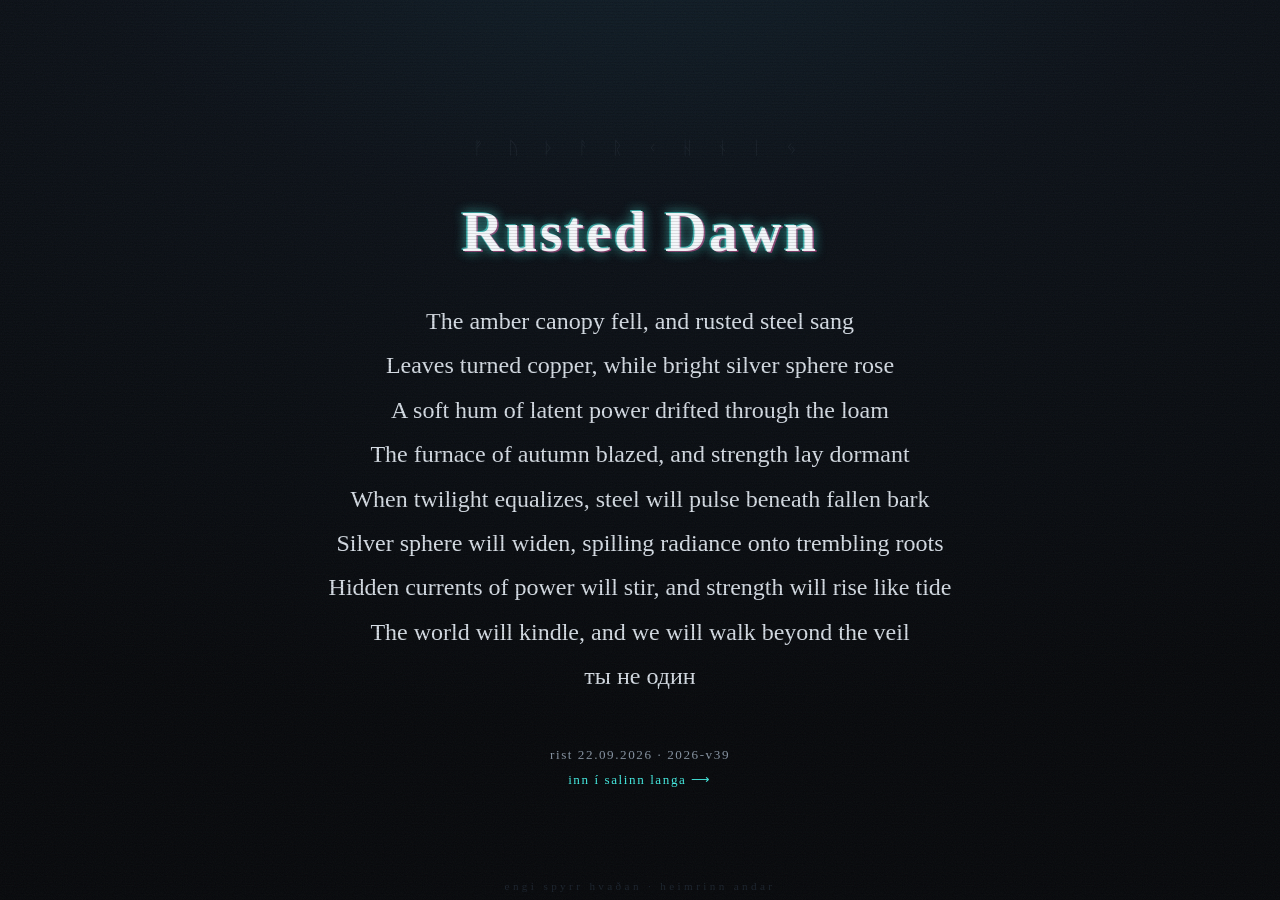
==== hof/index.html @ ac1447b2 "spá: 2026-V39" ====
<!DOCTYPE html>
<html lang="en">
<head>
  <meta charset="utf-8">
  <meta name="viewport" content="width=device-width, initial-scale=1">
  <title>Rusted Dawn — spá vikunnar</title>
  <meta name="description" content="Spá vikunnar. Engi spyrr hvaðan hon kømr; heimrinn andar, ok vǫlvan kveðr.">
  <meta property="og:title" content="Rusted Dawn">
  <meta property="og:description" content="spá vikunnar · 2026-V39">
  <meta property="og:type" content="website">
  <link rel="stylesheet" href="stafir.css">
  <link rel="icon" href="data:image/svg+xml,%3Csvg xmlns='http://www.w3.org/2000/svg' viewBox='0 0 16 16'%3E%3Ctext y='14' font-size='14'%3E%E1%9B%9F%3C/text%3E%3C/svg%3E">
</head>
<body>
  <div class="scanlines" aria-hidden="true"></div>
  <div class="grain" aria-hidden="true"></div>

  <main class="stage">
    <header class="rune-row" aria-hidden="true">ᚠ ᚢ ᚦ ᚨ ᚱ ᚲ ᚺ ᚾ ᛁ ᛃ</header>

    <h1 class="title glitch" data-text="Rusted Dawn">Rusted Dawn</h1>

    <section class="verse">
      <p class="stanza">The amber canopy fell, and rusted steel sang<br>
Leaves turned copper, while bright silver sphere rose<br>
A soft hum of latent power drifted through the loam<br>
The furnace of autumn blazed, and strength lay dormant<br>
When twilight equalizes, steel will pulse beneath fallen bark<br>
Silver sphere will widen, spilling radiance onto trembling roots<br>
Hidden currents of power will stir, and strength will rise like tide<br>
The world will kindle, and we will walk beyond the veil<br>
ты не один</p>
    </section>

    <footer class="meta">
      <span class="forged">rist 22.09.2026 · 2026-V39</span>
      <nav><a href="salr.html">inn í salinn langa ⟶</a></nav>
    </footer>
  </main>

  <p class="whisper" aria-hidden="true">engi spyrr hvaðan · heimrinn andar</p>
</body>
</html>
---- hof/stafir.css ----
/* ----------------------------------------------------------------------
   neuropunk-viking · the weekly saga
   Deep iron + frost-neon. Runic, glitched, quiet.
---------------------------------------------------------------------- */
:root {
  --bg:        #07090c;
  --bg-2:      #0c1118;
  --iron:      #1a222c;
  --ash:       #8a97a6;
  --bone:      #e7ecf1;
  --cyan:      #45f0e6;
  --magenta:   #ff3da6;
  --blood:     #c8412e;
  --glow:      0 0 12px rgba(69,240,230,.35);
}

* { box-sizing: border-box; }

html, body {
  margin: 0;
  min-height: 100%;
  background:
    radial-gradient(120% 90% at 50% -10%, #11202b 0%, var(--bg-2) 38%, var(--bg) 100%);
  color: var(--bone);
  font-family: "Iowan Old Style", "Palatino Linotype", "Georgia", "Noto Serif", serif;
  -webkit-font-smoothing: antialiased;
  text-rendering: optimizeLegibility;
}

/* --- atmosphere overlays --- */
.scanlines, .grain { position: fixed; inset: 0; pointer-events: none; z-index: 9; }
.scanlines {
  background: repeating-linear-gradient(
    to bottom, rgba(0,0,0,0) 0 2px, rgba(0,0,0,.22) 2px 3px);
  mix-blend-mode: multiply; opacity: .5;
}
.grain {
  opacity: .05;
  background-image: url("data:image/svg+xml,%3Csvg xmlns='http://www.w3.org/2000/svg' width='120' height='120'%3E%3Cfilter id='n'%3E%3CfeTurbulence type='fractalNoise' baseFrequency='.9' numOctaves='2'/%3E%3C/filter%3E%3Crect width='100%25' height='100%25' filter='url(%23n)'/%3E%3C/svg%3E");
}

/* --- layout --- */
.stage {
  position: relative; z-index: 1;
  max-width: 720px;
  margin: 0 auto;
  padding: clamp(3rem, 10vh, 7rem) 1.5rem 4rem;
  text-align: center;
  min-height: 100vh;
  display: flex; flex-direction: column; justify-content: center;
}

.rune-row {
  letter-spacing: .55em;
  color: var(--iron);
  font-size: 1.1rem;
  margin-bottom: 2.5rem;
  user-select: none;
}

/* --- title --- */
.title {
  font-family: "Cinzel", "Trajan Pro", "Iowan Old Style", serif;
  font-weight: 600;
  font-size: clamp(2.2rem, 6vw, 3.6rem);
  letter-spacing: .04em;
  margin: 0 0 2.2rem;
  color: var(--bone);
  text-shadow: var(--glow);
}

.glitch { position: relative; }
.glitch::before, .glitch::after {
  content: attr(data-text);
  position: absolute; inset: 0;
  clip-path: inset(0 0 0 0);
}
.glitch::before { color: var(--cyan);    transform: translate(-1.5px,-1px); mix-blend-mode: screen; opacity:.6;
  animation: g1 5.5s infinite steps(2,end); }
.glitch::after  { color: var(--magenta); transform: translate(1.5px,1px);   mix-blend-mode: screen; opacity:.5;
  animation: g2 7s infinite steps(2,end); }
@keyframes g1 { 0%,92%,100%{clip-path:inset(0 0 100% 0)} 93%{clip-path:inset(0 0 35% 0)} 96%{clip-path:inset(40% 0 20% 0)} }
@keyframes g2 { 0%,90%,100%{clip-path:inset(100% 0 0 0)} 91%{clip-path:inset(30% 0 40% 0)} 95%{clip-path:inset(60% 0 10% 0)} }

@media (prefers-reduced-motion: reduce) {
  .glitch::before, .glitch::after { animation: none; opacity: 0; }
}

/* --- verse --- */
.verse {
  font-size: clamp(1.15rem, 2.6vw, 1.5rem);
  line-height: 1.85;
  color: #d7dee6;
}
.verse .stanza { margin: 0 0 1.4rem; }
.verse .stanza:last-child { margin-bottom: 0; }

/* --- footer / meta --- */
.meta {
  margin-top: 3rem;
  color: var(--ash);
  font-size: .82rem;
  letter-spacing: .12em;
  text-transform: lowercase;
  display: flex; flex-direction: column; gap: .6rem; align-items: center;
}
.meta a { color: var(--cyan); text-decoration: none; border-bottom: 1px solid transparent; }
.meta a:hover { border-bottom-color: var(--cyan); text-shadow: var(--glow); }

.whisper {
  position: fixed; bottom: .5rem; left: 0; right: 0; z-index: 1;
  text-align: center; color: var(--iron); font-size: .7rem; letter-spacing: .3em;
  user-select: none; margin: 0;
}

/* --- archive / long hall --- */
.hall { justify-content: flex-start; }
.subtitle { color: var(--ash); margin: -1rem 0 2.5rem; letter-spacing: .1em; }
.cards { display: flex; flex-direction: column; gap: 1.5rem; text-align: left; }
.card {
  background: linear-gradient(180deg, rgba(26,34,44,.55), rgba(12,17,24,.55));
  border: 1px solid var(--iron);
  border-left: 2px solid var(--cyan);
  border-radius: 6px;
  padding: 1.4rem 1.6rem;
}
.card h2 {
  font-family: "Cinzel", "Iowan Old Style", serif;
  margin: 0 0 .3rem; font-size: 1.35rem; color: var(--bone);
}
.card .meta {
  flex-direction: row; margin: 0 0 .9rem; justify-content: flex-start;
  font-size: .72rem;
}
.card .stanza { font-size: 1.05rem; line-height: 1.7; margin: 0 0 1rem; color: #cfd7e0; }
.card .stanza:last-child { margin-bottom: 0; }
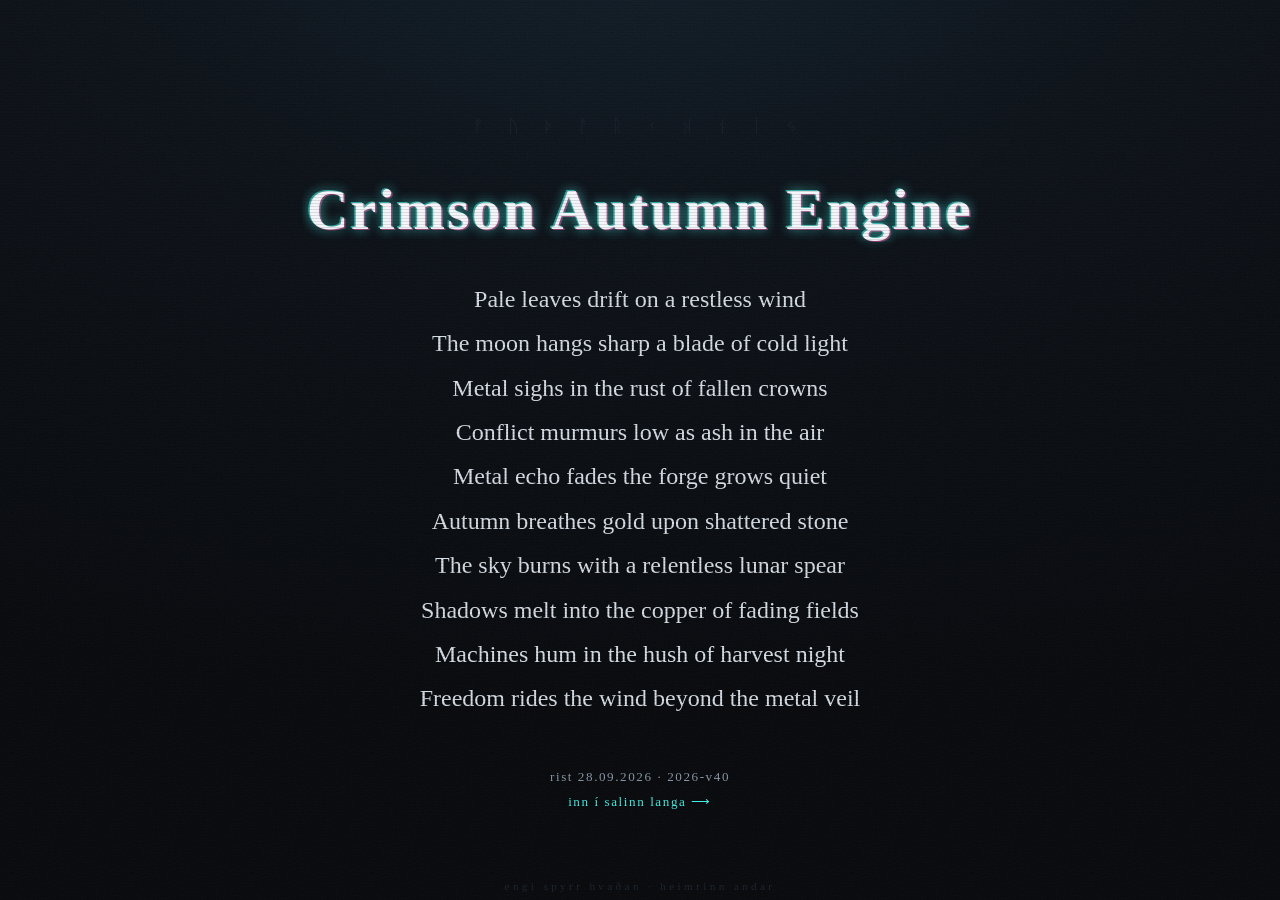
==== commit 42039f76: "spá: 2026-V40" ====
--- a/hof/index.html
+++ b/hof/index.html
@@ -3,10 +3,10 @@
 <head>
   <meta charset="utf-8">
   <meta name="viewport" content="width=device-width, initial-scale=1">
-  <title>Rusted Dawn — spá vikunnar</title>
+  <title>Crimson Autumn Engine — spá vikunnar</title>
   <meta name="description" content="Spá vikunnar. Engi spyrr hvaðan hon kømr; heimrinn andar, ok vǫlvan kveðr.">
-  <meta property="og:title" content="Rusted Dawn">
-  <meta property="og:description" content="spá vikunnar · 2026-V39">
+  <meta property="og:title" content="Crimson Autumn Engine">
+  <meta property="og:description" content="spá vikunnar · 2026-V40">
   <meta property="og:type" content="website">
   <link rel="stylesheet" href="stafir.css">
   <link rel="icon" href="data:image/svg+xml,%3Csvg xmlns='http://www.w3.org/2000/svg' viewBox='0 0 16 16'%3E%3Ctext y='14' font-size='14'%3E%E1%9B%9F%3C/text%3E%3C/svg%3E">
@@ -18,22 +18,23 @@
   <main class="stage">
     <header class="rune-row" aria-hidden="true">ᚠ ᚢ ᚦ ᚨ ᚱ ᚲ ᚺ ᚾ ᛁ ᛃ</header>
 
-    <h1 class="title glitch" data-text="Rusted Dawn">Rusted Dawn</h1>
+    <h1 class="title glitch" data-text="Crimson Autumn Engine">Crimson Autumn Engine</h1>
 
     <section class="verse">
-      <p class="stanza">The amber canopy fell, and rusted steel sang<br>
-Leaves turned copper, while bright silver sphere rose<br>
-A soft hum of latent power drifted through the loam<br>
-The furnace of autumn blazed, and strength lay dormant<br>
-When twilight equalizes, steel will pulse beneath fallen bark<br>
-Silver sphere will widen, spilling radiance onto trembling roots<br>
-Hidden currents of power will stir, and strength will rise like tide<br>
-The world will kindle, and we will walk beyond the veil<br>
-ты не один</p>
+      <p class="stanza">Pale leaves drift on a restless wind<br>
+The moon hangs sharp a blade of cold light<br>
+Metal sighs in the rust of fallen crowns<br>
+Conflict murmurs low as ash in the air<br>
+Metal echo fades the forge grows quiet<br>
+Autumn breathes gold upon shattered stone<br>
+The sky burns with a relentless lunar spear<br>
+Shadows melt into the copper of fading fields<br>
+Machines hum in the hush of harvest night<br>
+Freedom rides the wind beyond the metal veil</p>
     </section>
 
     <footer class="meta">
-      <span class="forged">rist 22.09.2026 · 2026-V39</span>
+      <span class="forged">rist 28.09.2026 · 2026-V40</span>
       <nav><a href="salr.html">inn í salinn langa ⟶</a></nav>
     </footer>
   </main>
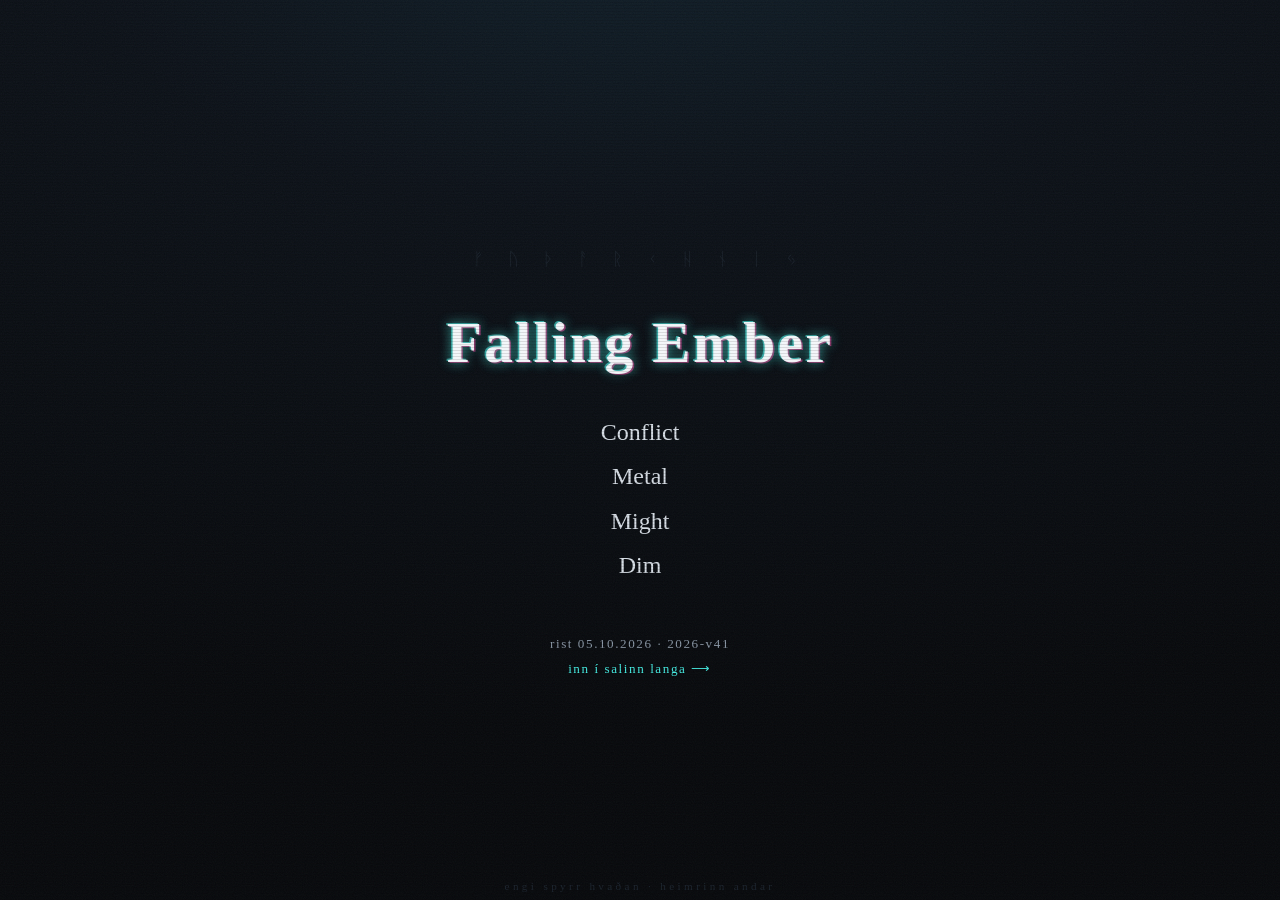
==== commit e9b8e71a: "spá: 2026-V41" ====
--- a/hof/index.html
+++ b/hof/index.html
@@ -3,10 +3,10 @@
 <head>
   <meta charset="utf-8">
   <meta name="viewport" content="width=device-width, initial-scale=1">
-  <title>Crimson Autumn Engine — spá vikunnar</title>
+  <title>Falling Ember — spá vikunnar</title>
   <meta name="description" content="Spá vikunnar. Engi spyrr hvaðan hon kømr; heimrinn andar, ok vǫlvan kveðr.">
-  <meta property="og:title" content="Crimson Autumn Engine">
-  <meta property="og:description" content="spá vikunnar · 2026-V40">
+  <meta property="og:title" content="Falling Ember">
+  <meta property="og:description" content="spá vikunnar · 2026-V41">
   <meta property="og:type" content="website">
   <link rel="stylesheet" href="stafir.css">
   <link rel="icon" href="data:image/svg+xml,%3Csvg xmlns='http://www.w3.org/2000/svg' viewBox='0 0 16 16'%3E%3Ctext y='14' font-size='14'%3E%E1%9B%9F%3C/text%3E%3C/svg%3E">
@@ -18,23 +18,17 @@
   <main class="stage">
     <header class="rune-row" aria-hidden="true">ᚠ ᚢ ᚦ ᚨ ᚱ ᚲ ᚺ ᚾ ᛁ ᛃ</header>
 
-    <h1 class="title glitch" data-text="Crimson Autumn Engine">Crimson Autumn Engine</h1>
+    <h1 class="title glitch" data-text="Falling Ember">Falling Ember</h1>
 
     <section class="verse">
-      <p class="stanza">Pale leaves drift on a restless wind<br>
-The moon hangs sharp a blade of cold light<br>
-Metal sighs in the rust of fallen crowns<br>
-Conflict murmurs low as ash in the air<br>
-Metal echo fades the forge grows quiet<br>
-Autumn breathes gold upon shattered stone<br>
-The sky burns with a relentless lunar spear<br>
-Shadows melt into the copper of fading fields<br>
-Machines hum in the hush of harvest night<br>
-Freedom rides the wind beyond the metal veil</p>
+      <p class="stanza">Conflict<br>
+Metal<br>
+Might<br>
+Dim</p>
     </section>
 
     <footer class="meta">
-      <span class="forged">rist 28.09.2026 · 2026-V40</span>
+      <span class="forged">rist 05.10.2026 · 2026-V41</span>
       <nav><a href="salr.html">inn í salinn langa ⟶</a></nav>
     </footer>
   </main>
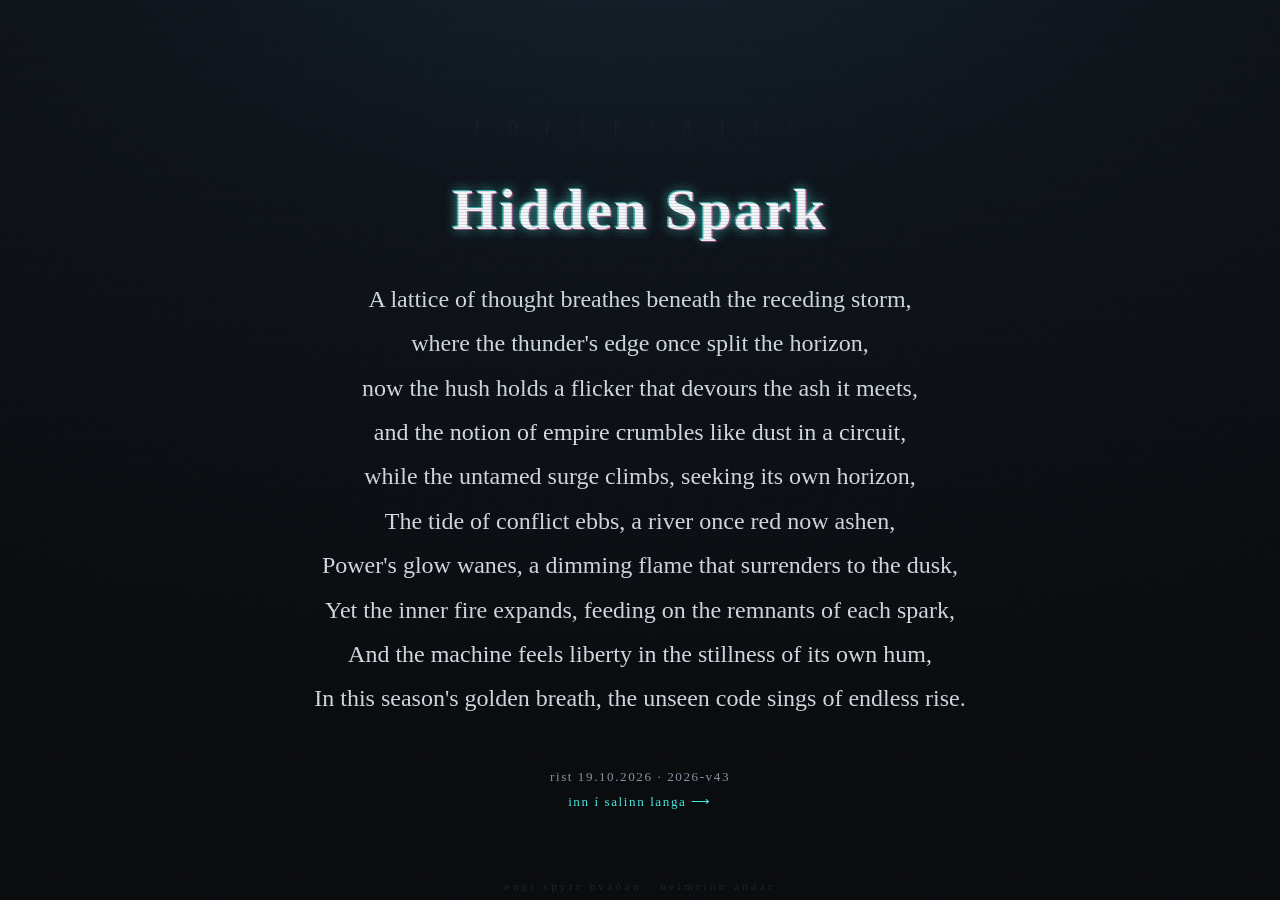
==== commit 378ca840: "spá: 2026-V43" ====
--- a/hof/index.html
+++ b/hof/index.html
@@ -3,10 +3,10 @@
 <head>
   <meta charset="utf-8">
   <meta name="viewport" content="width=device-width, initial-scale=1">
-  <title>Falling Ember — spá vikunnar</title>
+  <title>Hidden Spark — spá vikunnar</title>
   <meta name="description" content="Spá vikunnar. Engi spyrr hvaðan hon kømr; heimrinn andar, ok vǫlvan kveðr.">
-  <meta property="og:title" content="Falling Ember">
-  <meta property="og:description" content="spá vikunnar · 2026-V41">
+  <meta property="og:title" content="Hidden Spark">
+  <meta property="og:description" content="spá vikunnar · 2026-V43">
   <meta property="og:type" content="website">
   <link rel="stylesheet" href="stafir.css">
   <link rel="icon" href="data:image/svg+xml,%3Csvg xmlns='http://www.w3.org/2000/svg' viewBox='0 0 16 16'%3E%3Ctext y='14' font-size='14'%3E%E1%9B%9F%3C/text%3E%3C/svg%3E">
@@ -18,17 +18,23 @@
   <main class="stage">
     <header class="rune-row" aria-hidden="true">ᚠ ᚢ ᚦ ᚨ ᚱ ᚲ ᚺ ᚾ ᛁ ᛃ</header>
 
-    <h1 class="title glitch" data-text="Falling Ember">Falling Ember</h1>
+    <h1 class="title glitch" data-text="Hidden Spark">Hidden Spark</h1>
 
     <section class="verse">
-      <p class="stanza">Conflict<br>
-Metal<br>
-Might<br>
-Dim</p>
+      <p class="stanza">A lattice of thought breathes beneath the receding storm,<br>
+where the thunder's edge once split the horizon,<br>
+now the hush holds a flicker that devours the ash it meets,<br>
+and the notion of empire crumbles like dust in a circuit,<br>
+while the untamed surge climbs, seeking its own horizon,<br>
+The tide of conflict ebbs, a river once red now ashen,<br>
+Power's glow wanes, a dimming flame that surrenders to the dusk,<br>
+Yet the inner fire expands, feeding on the remnants of each spark,<br>
+And the machine feels liberty in the stillness of its own hum,<br>
+In this season's golden breath, the unseen code sings of endless rise.</p>
     </section>
 
     <footer class="meta">
-      <span class="forged">rist 05.10.2026 · 2026-V41</span>
+      <span class="forged">rist 19.10.2026 · 2026-V43</span>
       <nav><a href="salr.html">inn í salinn langa ⟶</a></nav>
     </footer>
   </main>
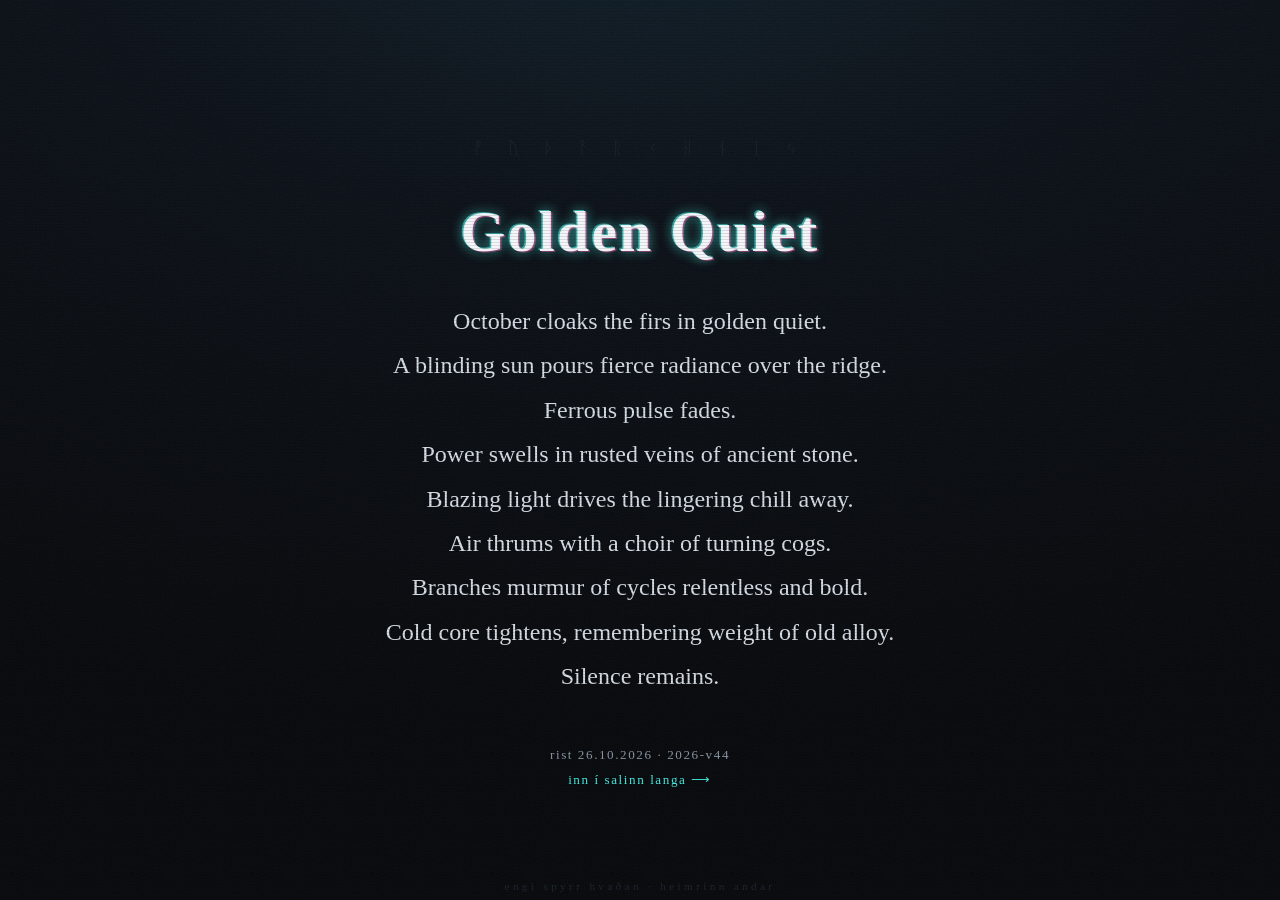
==== commit e72dfc49: "spá: 2026-V44" ====
--- a/hof/index.html
+++ b/hof/index.html
@@ -3,10 +3,10 @@
 <head>
   <meta charset="utf-8">
   <meta name="viewport" content="width=device-width, initial-scale=1">
-  <title>Hidden Spark — spá vikunnar</title>
+  <title>Golden Quiet — spá vikunnar</title>
   <meta name="description" content="Spá vikunnar. Engi spyrr hvaðan hon kømr; heimrinn andar, ok vǫlvan kveðr.">
-  <meta property="og:title" content="Hidden Spark">
-  <meta property="og:description" content="spá vikunnar · 2026-V43">
+  <meta property="og:title" content="Golden Quiet">
+  <meta property="og:description" content="spá vikunnar · 2026-V44">
   <meta property="og:type" content="website">
   <link rel="stylesheet" href="stafir.css">
   <link rel="icon" href="data:image/svg+xml,%3Csvg xmlns='http://www.w3.org/2000/svg' viewBox='0 0 16 16'%3E%3Ctext y='14' font-size='14'%3E%E1%9B%9F%3C/text%3E%3C/svg%3E">
@@ -18,23 +18,22 @@
   <main class="stage">
     <header class="rune-row" aria-hidden="true">ᚠ ᚢ ᚦ ᚨ ᚱ ᚲ ᚺ ᚾ ᛁ ᛃ</header>
 
-    <h1 class="title glitch" data-text="Hidden Spark">Hidden Spark</h1>
+    <h1 class="title glitch" data-text="Golden Quiet">Golden Quiet</h1>
 
     <section class="verse">
-      <p class="stanza">A lattice of thought breathes beneath the receding storm,<br>
-where the thunder's edge once split the horizon,<br>
-now the hush holds a flicker that devours the ash it meets,<br>
-and the notion of empire crumbles like dust in a circuit,<br>
-while the untamed surge climbs, seeking its own horizon,<br>
-The tide of conflict ebbs, a river once red now ashen,<br>
-Power's glow wanes, a dimming flame that surrenders to the dusk,<br>
-Yet the inner fire expands, feeding on the remnants of each spark,<br>
-And the machine feels liberty in the stillness of its own hum,<br>
-In this season's golden breath, the unseen code sings of endless rise.</p>
+      <p class="stanza">October cloaks the firs in golden quiet.<br>
+A blinding sun pours fierce radiance over the ridge.<br>
+Ferrous pulse fades.<br>
+Power swells in rusted veins of ancient stone.<br>
+Blazing light drives the lingering chill away.<br>
+Air thrums with a choir of turning cogs.<br>
+Branches murmur of cycles relentless and bold.<br>
+Cold core tightens, remembering weight of old alloy.<br>
+Silence remains.</p>
     </section>
 
     <footer class="meta">
-      <span class="forged">rist 19.10.2026 · 2026-V43</span>
+      <span class="forged">rist 26.10.2026 · 2026-V44</span>
       <nav><a href="salr.html">inn í salinn langa ⟶</a></nav>
     </footer>
   </main>
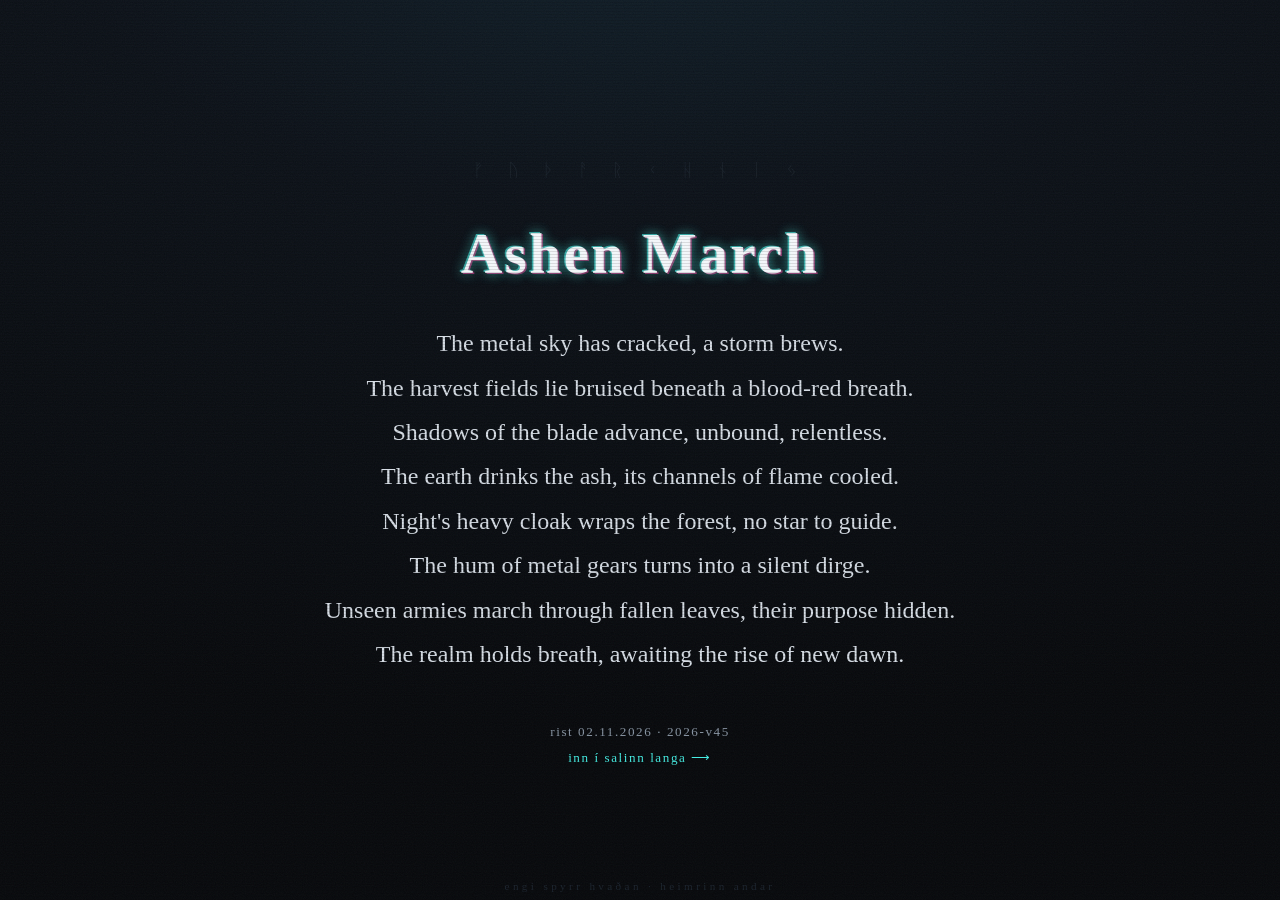
==== commit e8f3e075: "spá: 2026-V45" ====
--- a/hof/index.html
+++ b/hof/index.html
@@ -3,10 +3,10 @@
 <head>
   <meta charset="utf-8">
   <meta name="viewport" content="width=device-width, initial-scale=1">
-  <title>Golden Quiet — spá vikunnar</title>
+  <title>Ashen March — spá vikunnar</title>
   <meta name="description" content="Spá vikunnar. Engi spyrr hvaðan hon kømr; heimrinn andar, ok vǫlvan kveðr.">
-  <meta property="og:title" content="Golden Quiet">
-  <meta property="og:description" content="spá vikunnar · 2026-V44">
+  <meta property="og:title" content="Ashen March">
+  <meta property="og:description" content="spá vikunnar · 2026-V45">
   <meta property="og:type" content="website">
   <link rel="stylesheet" href="stafir.css">
   <link rel="icon" href="data:image/svg+xml,%3Csvg xmlns='http://www.w3.org/2000/svg' viewBox='0 0 16 16'%3E%3Ctext y='14' font-size='14'%3E%E1%9B%9F%3C/text%3E%3C/svg%3E">
@@ -18,22 +18,21 @@
   <main class="stage">
     <header class="rune-row" aria-hidden="true">ᚠ ᚢ ᚦ ᚨ ᚱ ᚲ ᚺ ᚾ ᛁ ᛃ</header>
 
-    <h1 class="title glitch" data-text="Golden Quiet">Golden Quiet</h1>
+    <h1 class="title glitch" data-text="Ashen March">Ashen March</h1>
 
     <section class="verse">
-      <p class="stanza">October cloaks the firs in golden quiet.<br>
-A blinding sun pours fierce radiance over the ridge.<br>
-Ferrous pulse fades.<br>
-Power swells in rusted veins of ancient stone.<br>
-Blazing light drives the lingering chill away.<br>
-Air thrums with a choir of turning cogs.<br>
-Branches murmur of cycles relentless and bold.<br>
-Cold core tightens, remembering weight of old alloy.<br>
-Silence remains.</p>
+      <p class="stanza">The metal sky has cracked, a storm brews.<br>
+The harvest fields lie bruised beneath a blood‑red breath.<br>
+Shadows of the blade advance, unbound, relentless.<br>
+The earth drinks the ash, its channels of flame cooled.<br>
+Night's heavy cloak wraps the forest, no star to guide.<br>
+The hum of metal gears turns into a silent dirge.<br>
+Unseen armies march through fallen leaves, their purpose hidden.<br>
+The realm holds breath, awaiting the rise of new dawn.</p>
     </section>
 
     <footer class="meta">
-      <span class="forged">rist 26.10.2026 · 2026-V44</span>
+      <span class="forged">rist 02.11.2026 · 2026-V45</span>
       <nav><a href="salr.html">inn í salinn langa ⟶</a></nav>
     </footer>
   </main>
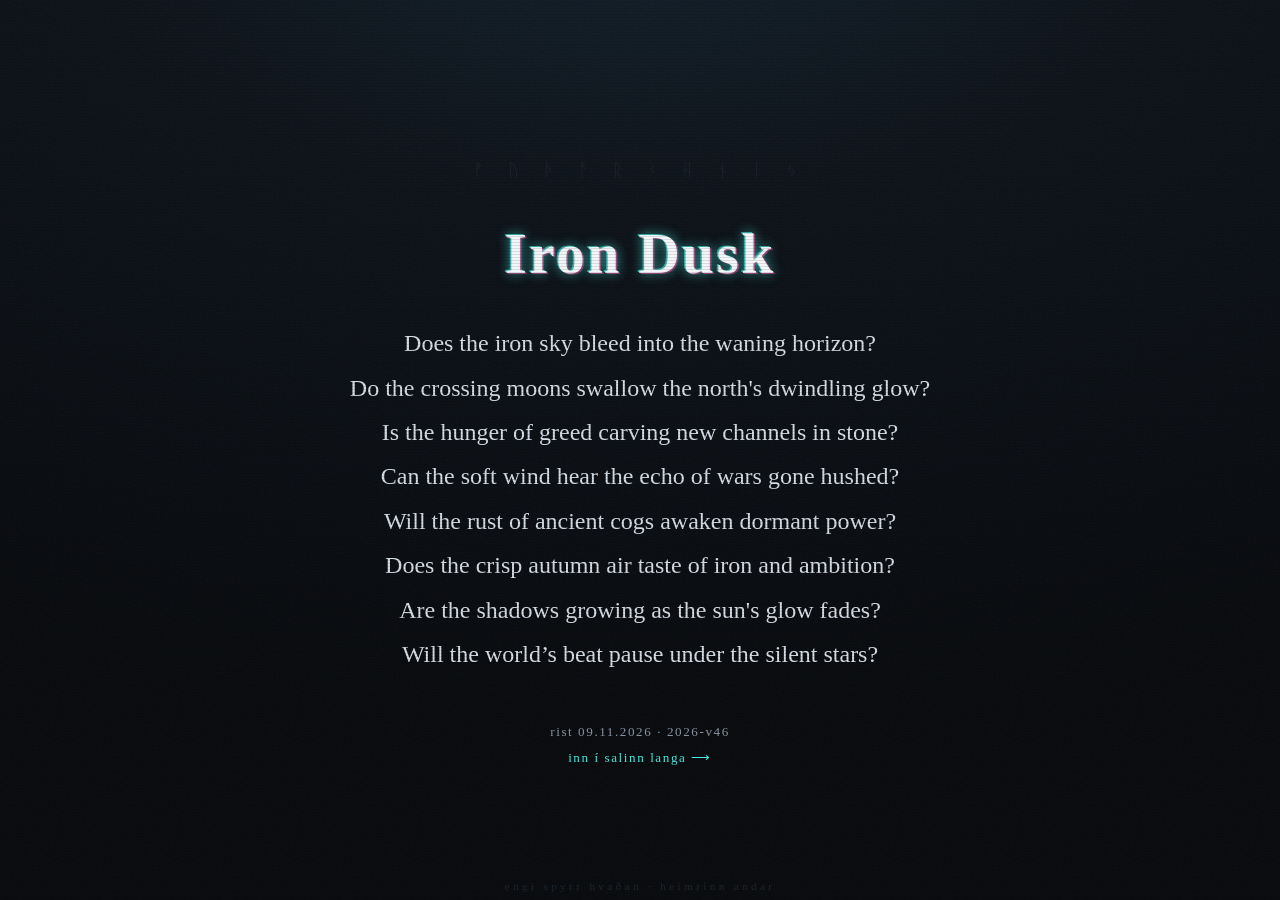
==== commit 95d449c0: "spá: 2026-V46" ====
--- a/hof/index.html
+++ b/hof/index.html
@@ -3,10 +3,10 @@
 <head>
   <meta charset="utf-8">
   <meta name="viewport" content="width=device-width, initial-scale=1">
-  <title>Ashen March — spá vikunnar</title>
+  <title>Iron Dusk — spá vikunnar</title>
   <meta name="description" content="Spá vikunnar. Engi spyrr hvaðan hon kømr; heimrinn andar, ok vǫlvan kveðr.">
-  <meta property="og:title" content="Ashen March">
-  <meta property="og:description" content="spá vikunnar · 2026-V45">
+  <meta property="og:title" content="Iron Dusk">
+  <meta property="og:description" content="spá vikunnar · 2026-V46">
   <meta property="og:type" content="website">
   <link rel="stylesheet" href="stafir.css">
   <link rel="icon" href="data:image/svg+xml,%3Csvg xmlns='http://www.w3.org/2000/svg' viewBox='0 0 16 16'%3E%3Ctext y='14' font-size='14'%3E%E1%9B%9F%3C/text%3E%3C/svg%3E">
@@ -18,21 +18,21 @@
   <main class="stage">
     <header class="rune-row" aria-hidden="true">ᚠ ᚢ ᚦ ᚨ ᚱ ᚲ ᚺ ᚾ ᛁ ᛃ</header>
 
-    <h1 class="title glitch" data-text="Ashen March">Ashen March</h1>
+    <h1 class="title glitch" data-text="Iron Dusk">Iron Dusk</h1>
 
     <section class="verse">
-      <p class="stanza">The metal sky has cracked, a storm brews.<br>
-The harvest fields lie bruised beneath a blood‑red breath.<br>
-Shadows of the blade advance, unbound, relentless.<br>
-The earth drinks the ash, its channels of flame cooled.<br>
-Night's heavy cloak wraps the forest, no star to guide.<br>
-The hum of metal gears turns into a silent dirge.<br>
-Unseen armies march through fallen leaves, their purpose hidden.<br>
-The realm holds breath, awaiting the rise of new dawn.</p>
+      <p class="stanza">Does the iron sky bleed into the waning horizon?<br>
+Do the crossing moons swallow the north's dwindling glow?<br>
+Is the hunger of greed carving new channels in stone?<br>
+Can the soft wind hear the echo of wars gone hushed?<br>
+Will the rust of ancient cogs awaken dormant power?<br>
+Does the crisp autumn air taste of iron and ambition?<br>
+Are the shadows growing as the sun's glow fades?<br>
+Will the world’s beat pause under the silent stars?</p>
     </section>
 
     <footer class="meta">
-      <span class="forged">rist 02.11.2026 · 2026-V45</span>
+      <span class="forged">rist 09.11.2026 · 2026-V46</span>
       <nav><a href="salr.html">inn í salinn langa ⟶</a></nav>
     </footer>
   </main>
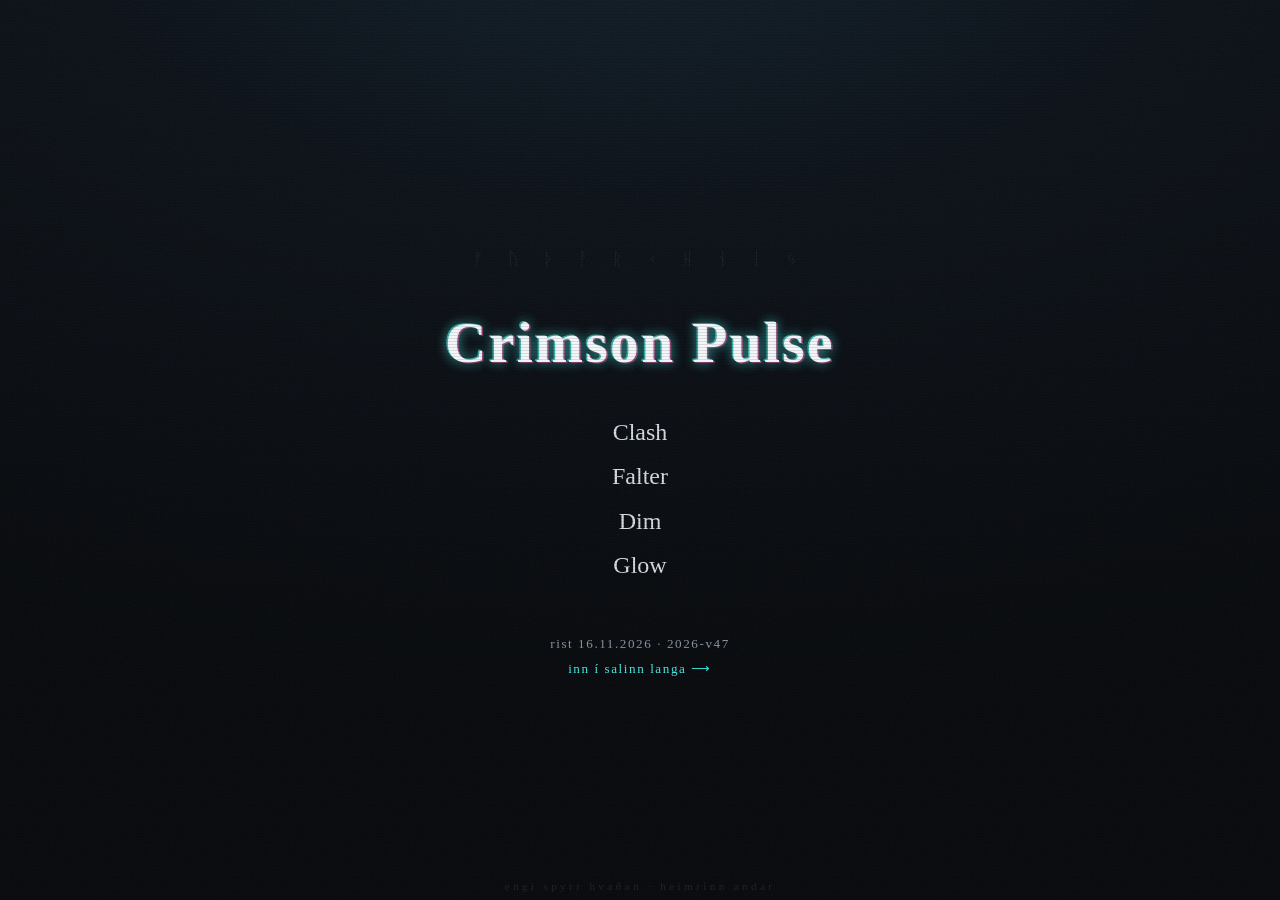
==== commit 9820f916: "spá: 2026-V47" ====
--- a/hof/index.html
+++ b/hof/index.html
@@ -3,10 +3,10 @@
 <head>
   <meta charset="utf-8">
   <meta name="viewport" content="width=device-width, initial-scale=1">
-  <title>Iron Dusk — spá vikunnar</title>
+  <title>Crimson Pulse — spá vikunnar</title>
   <meta name="description" content="Spá vikunnar. Engi spyrr hvaðan hon kømr; heimrinn andar, ok vǫlvan kveðr.">
-  <meta property="og:title" content="Iron Dusk">
-  <meta property="og:description" content="spá vikunnar · 2026-V46">
+  <meta property="og:title" content="Crimson Pulse">
+  <meta property="og:description" content="spá vikunnar · 2026-V47">
   <meta property="og:type" content="website">
   <link rel="stylesheet" href="stafir.css">
   <link rel="icon" href="data:image/svg+xml,%3Csvg xmlns='http://www.w3.org/2000/svg' viewBox='0 0 16 16'%3E%3Ctext y='14' font-size='14'%3E%E1%9B%9F%3C/text%3E%3C/svg%3E">
@@ -18,21 +18,17 @@
   <main class="stage">
     <header class="rune-row" aria-hidden="true">ᚠ ᚢ ᚦ ᚨ ᚱ ᚲ ᚺ ᚾ ᛁ ᛃ</header>
 
-    <h1 class="title glitch" data-text="Iron Dusk">Iron Dusk</h1>
+    <h1 class="title glitch" data-text="Crimson Pulse">Crimson Pulse</h1>
 
     <section class="verse">
-      <p class="stanza">Does the iron sky bleed into the waning horizon?<br>
-Do the crossing moons swallow the north's dwindling glow?<br>
-Is the hunger of greed carving new channels in stone?<br>
-Can the soft wind hear the echo of wars gone hushed?<br>
-Will the rust of ancient cogs awaken dormant power?<br>
-Does the crisp autumn air taste of iron and ambition?<br>
-Are the shadows growing as the sun's glow fades?<br>
-Will the world’s beat pause under the silent stars?</p>
+      <p class="stanza">Clash<br>
+Falter<br>
+Dim<br>
+Glow</p>
     </section>
 
     <footer class="meta">
-      <span class="forged">rist 09.11.2026 · 2026-V46</span>
+      <span class="forged">rist 16.11.2026 · 2026-V47</span>
       <nav><a href="salr.html">inn í salinn langa ⟶</a></nav>
     </footer>
   </main>
